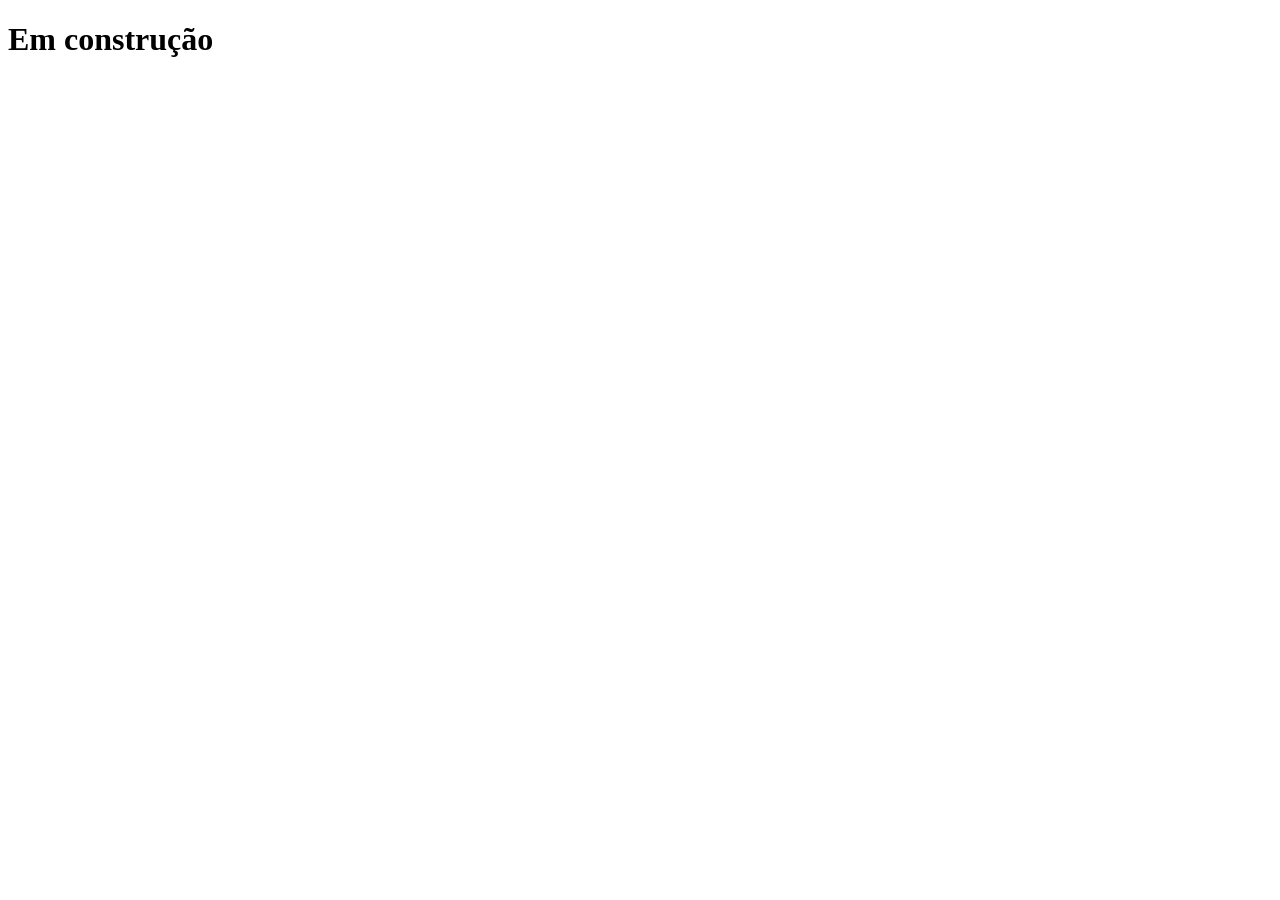
==== index.html @ 3f838cb1 "Adicionado o index do site" ====
<!DOCTYPE html>
<html lang="en">
<head>
    <meta charset="UTF-8">
    <meta name="viewport" content="width=device-width, initial-scale=1.0">
    <title>Nosso blog</title>
</head>
<body>
    <h1>Em construção</h1>
</body>
</html>
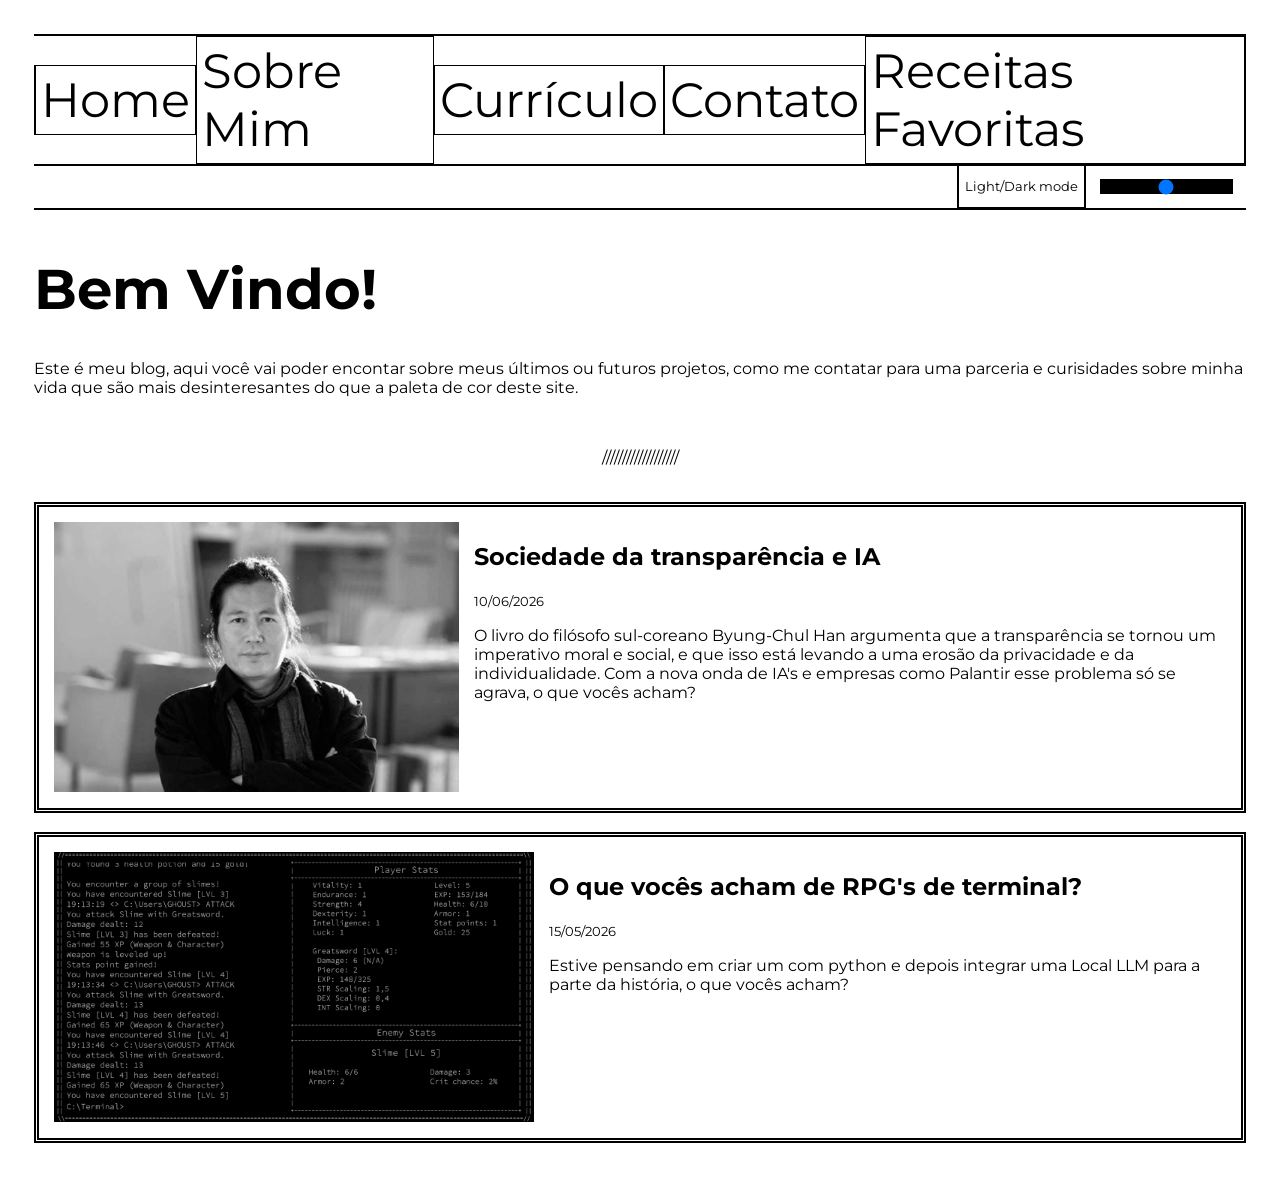
==== commit 41a931d0: "Site" ====
--- a/index.html
+++ b/index.html
@@ -1,11 +1,70 @@
 <!DOCTYPE html>
-<html lang="en">
+<html lang="pt-br">
 <head>
     <meta charset="UTF-8">
     <meta name="viewport" content="width=device-width, initial-scale=1.0">
-    <title>Nosso blog</title>
+    <title>BLOG!</title>
+    <link rel="stylesheet" href="./css/style.css">
+
+    <link rel="preconnect" href="https://fonts.googleapis.com">
+    <link rel="preconnect" href="https://fonts.gstatic.com" crossorigin>
+    <link rel="icon" href="./assets/a0729128093_10.jpg">
+    <link href="https://fonts.googleapis.com/css2?family=Montserrat:ital,wght@0,100..900;1,100..900&display=swap" rel="stylesheet">
 </head>
 <body>
-    <h1>Em construção</h1>
+    <header>
+        <nav>
+            <a class="hal" href="#">Home</a>
+            <a class="ha" href="./about.html">Sobre Mim</a>
+            <a class="ha" href="./curriculum.html">Currículo</a>
+            <a class="ha" href="./contact.html">Contato</a>
+            <a class="har" href="./receitas.html">Receitas Favoritas</a>
+        </nav>
+                    <!--DARK MODE AND FONT SIZE-->
+        <div class="acs">
+            <button class="hb" onclick="modoEscuro()">Light/Dark mode</button>
+            <input class="hs" type="range" name="Fonte" id="fontSlider" min="50" max="140" value="95">
+        </div>
+    </header>
+
+    <h1>Bem Vindo!</h1>
+
+    <p>Este é meu blog, aqui você vai poder encontar sobre meus últimos ou futuros projetos, como me contatar para uma parceria e curisidades sobre minha vida que são mais 
+    desinteresantes do que a paleta de cor deste site.</p>
+
+        <br>
+        <p class="center">///////////////////</p>
+        <br>
+
+    <article class="feed">
+        <img class="feedimg" src="./assets/byung-chul-han-libros-1774607454.jpg">
+
+        <span class="feedtxt">
+            <h2>Sociedade da transparência e IA</h2>
+            <small>10/06/2026</small>
+            <p>O livro do filósofo sul-coreano Byung-Chul Han argumenta que a transparência se tornou um imperativo moral e social,
+                e que isso está levando a uma erosão da privacidade e da individualidade. Com a nova onda de IA's e empresas como Palantir esse problema só se agrava,
+                o que vocês acham?
+            </p>
+        </span>
+    </article>
+
+    <br>
+
+    <article class="feed">
+        <img class="feedimg" src="./assets/Nswpsz-203536620.jpg">
+
+        <span class="feedtxt">
+            <h2>O que vocês acham de RPG's de terminal?</h2>
+            <small>15/05/2026</small>
+            <p>Estive pensando em criar um com python e depois integrar uma Local LLM para a parte 
+            da história, o que vocês acham?
+            </p>
+        </span>
+    </article>
+
+    <br>
+
+    <script src="./js/script.js"></script>
 </body>
 </html>
--- a/css/style.css
+++ b/css/style.css
@@ -0,0 +1,192 @@
+html {
+    font-family: "Montserrat", sans-serif;
+    font-size: 100%;
+}
+
+html.escuro {
+    filter: invert(1) hue-rotate(180deg);
+}
+
+
+html.escuro img {
+    filter: invert(1) hue-rotate(180deg);
+}
+
+body {
+    padding: 2vw;
+    font-size: 1rem;
+    background-color: white;
+}
+
+.ha {
+    border: 1px solid;
+    display: inline-block;
+    padding: 5px;
+    color: black;
+    text-decoration: none;
+}
+
+.ha:hover {
+    border: 1px dashed black;
+}
+
+.hal {
+    border: 1px solid;
+    display: inline-block;
+    padding: 5px;
+    border-left: 2px solid black;
+    color: black;
+    text-decoration: none;
+}
+
+.hal:hover {
+    border: 1px dashed black;
+}
+
+.har {
+    border: 1px solid;
+    display: inline-block;
+    padding: 5px;
+    border-right: 2px solid black;
+    color: black;
+    text-decoration: none;
+}
+
+.har:hover {
+    border: 1px dashed black;
+}
+
+.hb {
+    background-color: white;
+    color: black;
+    font-family: "Montserrat", sans-serif;
+    border: 1px solid black;
+    border-top: none;
+    border-left: 2px solid black;
+    border-right: 2px solid black;
+}
+
+.hb:hover {
+    border: 1px dashed black;
+}
+
+.hs {
+    border: 1px solid;
+    display: inline-block;
+    margin: 1vw;
+    padding: 0.5vw;
+}
+
+nav {
+    display: flex;
+    justify-content: center;
+    align-items: center;
+    border-top: 2px solid black;
+    border-bottom: 2px solid black;
+    font-size: 3rem;
+}
+
+.acs {
+    display: flex;
+    justify-content: right;
+    border-bottom: 2px solid black;
+}
+
+input[type="range"] {
+    -webkit-appearance: none;
+    appearance: none;
+
+    width: 120px;
+    height: 2px;
+
+    background: black;
+    outline: white;
+    color: white;
+
+    margin: 1vw;
+}
+
+input[type="range"]:hover {
+    cursor: ew-resize;
+}
+
+input[type="submit"], [type="email"], [type="text"], textarea {
+    -webkit-appearance: none;
+    appearance: none;
+    background-color: white;
+    border: 2px solid black;
+    color: black;
+    font-family: "Montserrat", sans-serif;
+}
+
+h1 {
+    font-size: 3.5rem;
+    margin-top: 5vh;
+    margin-bottom: 4vh;
+}
+
+.feed {
+    border: 5px double black;
+    padding: 15px;
+    overflow: auto;
+}
+
+.feed:hover {
+    border: 5px dashed black;
+}
+
+.feedimg {
+    max-height: 30vh;
+    float: left;
+    margin-right: 15px;
+    margin-bottom: 1px;
+}
+
+main {
+    padding: 15px;
+    overflow: auto;
+    border-bottom: 5px solid black;
+}
+
+.myimage {
+    max-height: 60vh;
+    float: right;
+    margin-right: 15px;
+    margin-bottom: 1px;
+}
+
+.title {
+    font-size: 6.5rem;
+}
+
+.center {
+    display: flex;
+    justify-content: center;
+    align-items: center;
+}
+
+.pecado {
+    animation-name: dor;
+    animation-duration: 4s;
+    animation-iteration-count: infinite;
+}
+
+@keyframes dor {
+  0%   {color:red;}
+  25%  {color:yellow;}
+  50%  {color:blue;}
+  75%  {color:green;}
+  100% {color:red;}
+}
+
+table, th, td {
+  border: 2px solid;
+}
+
+th, td {
+    padding: 10px;
+}
+
+a {
+    color: black;
+}
